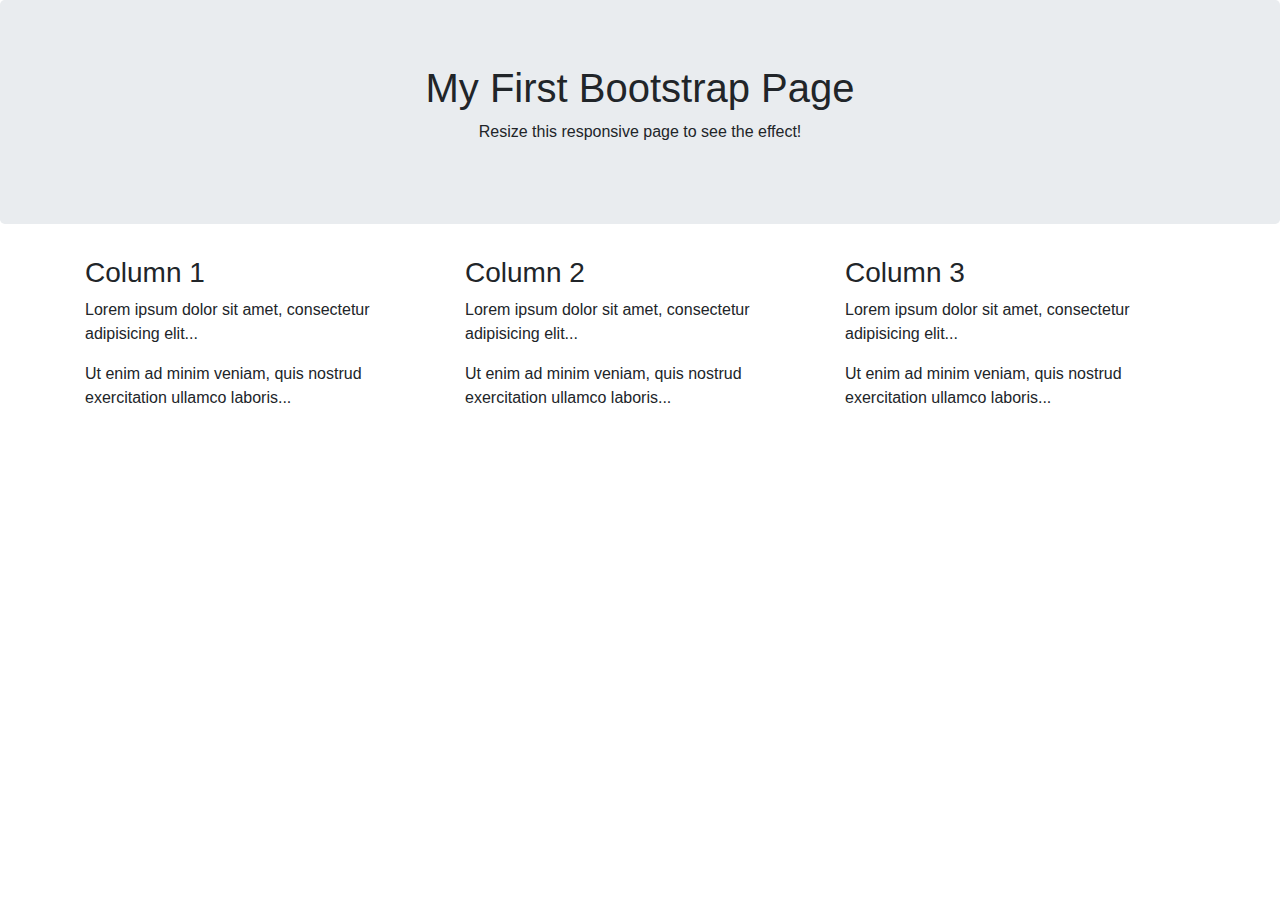
==== index.html @ 477ce377 "first commit" ====
<!DOCTYPE html>
<html lang="en">
  <head>
    <meta charset="UTF-8" />
    <meta http-equiv="X-UA-Compatible" content="IE=edge" />
    <meta name="viewport" content="width=device-width, initial-scale=1.0" />
    <link
      rel="stylesheet"
      href="https://cdn.jsdelivr.net/npm/bootstrap@4.6.2/dist/css/bootstrap.min.css"
    />
    <script src="https://cdn.jsdelivr.net/npm/jquery@3.6.1/dist/jquery.slim.min.js"></script>
    <script src="https://cdn.jsdelivr.net/npm/popper.js@1.16.1/dist/umd/popper.min.js"></script>
    <script src="https://cdn.jsdelivr.net/npm/bootstrap@4.6.2/dist/js/bootstrap.bundle.min.js"></script>
    <title>Posist</title>
  </head>
  <body>
    <div class="jumbotron text-center">
      <h1>My First Bootstrap Page</h1>
      <p>Resize this responsive page to see the effect!</p>
    </div>

    <div class="container">
      <div class="row">
        <div class="col-sm-4">
          <h3>Column 1</h3>
          <p>Lorem ipsum dolor sit amet, consectetur adipisicing elit...</p>
          <p>
            Ut enim ad minim veniam, quis nostrud exercitation ullamco
            laboris...
          </p>
        </div>
        <div class="col-sm-4">
          <h3>Column 2</h3>
          <p>Lorem ipsum dolor sit amet, consectetur adipisicing elit...</p>
          <p>
            Ut enim ad minim veniam, quis nostrud exercitation ullamco
            laboris...
          </p>
        </div>
        <div class="col-sm-4">
          <h3>Column 3</h3>
          <p>Lorem ipsum dolor sit amet, consectetur adipisicing elit...</p>
          <p>
            Ut enim ad minim veniam, quis nostrud exercitation ullamco
            laboris...
          </p>
        </div>
      </div>
    </div>
  </body>
</html>
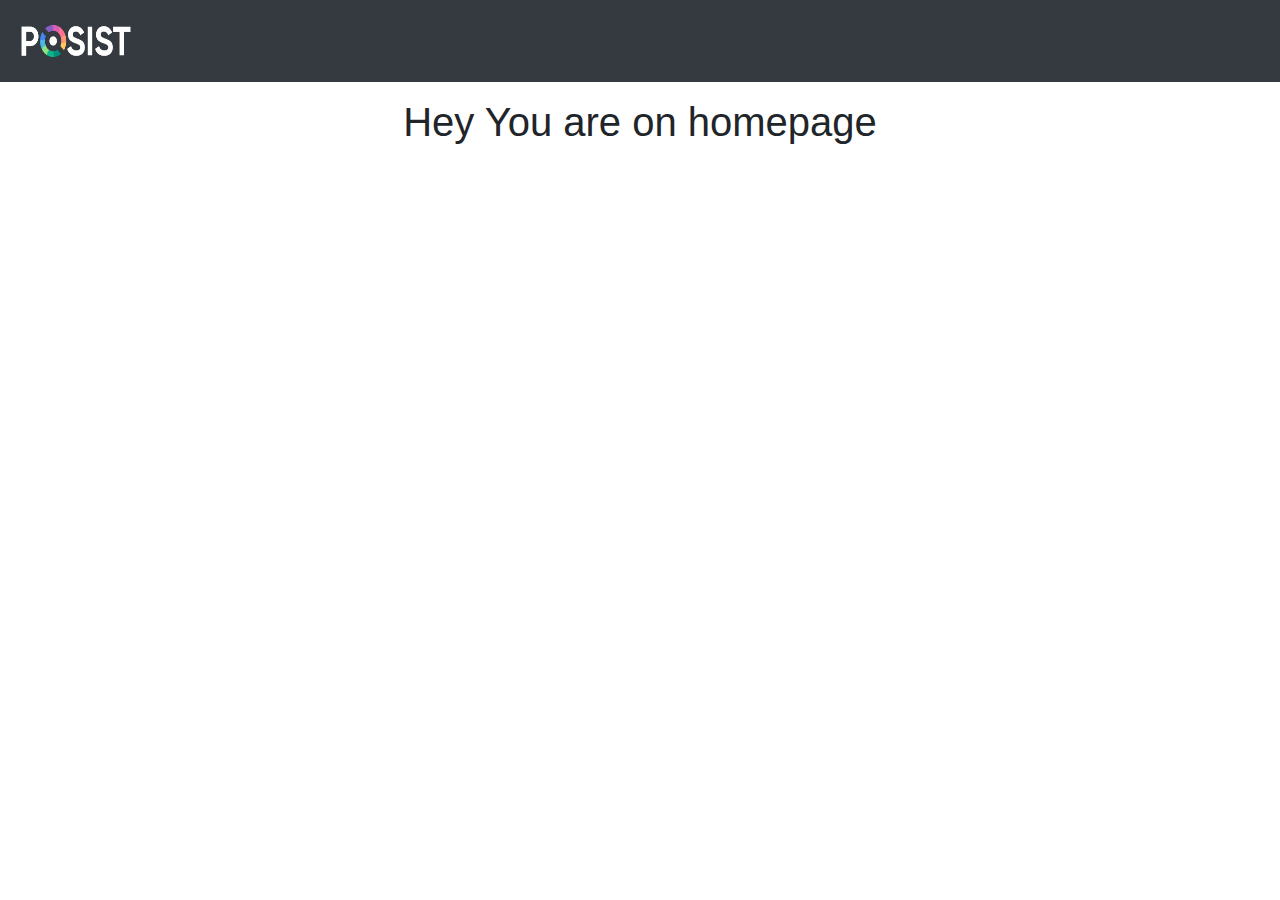
==== commit 263f1f1c: "signup frontend" ====
--- a/index.html
+++ b/index.html
@@ -3,7 +3,11 @@
   <head>
     <meta charset="UTF-8" />
     <meta http-equiv="X-UA-Compatible" content="IE=edge" />
-    <meta name="viewport" content="width=device-width, initial-scale=1.0" />
+    <!-- <meta name="viewport" content="width=device-width, initial-scale=1.0" /> -->
+    <meta
+      name="viewport"
+      content="width=device-width, initial-scale=1, shrink-to-fit=no"
+    />
     <link
       rel="stylesheet"
       href="https://cdn.jsdelivr.net/npm/bootstrap@4.6.2/dist/css/bootstrap.min.css"
@@ -14,38 +18,19 @@
     <title>Posist</title>
   </head>
   <body>
-    <div class="jumbotron text-center">
-      <h1>My First Bootstrap Page</h1>
-      <p>Resize this responsive page to see the effect!</p>
-    </div>
-
-    <div class="container">
-      <div class="row">
-        <div class="col-sm-4">
-          <h3>Column 1</h3>
-          <p>Lorem ipsum dolor sit amet, consectetur adipisicing elit...</p>
-          <p>
-            Ut enim ad minim veniam, quis nostrud exercitation ullamco
-            laboris...
-          </p>
-        </div>
-        <div class="col-sm-4">
-          <h3>Column 2</h3>
-          <p>Lorem ipsum dolor sit amet, consectetur adipisicing elit...</p>
-          <p>
-            Ut enim ad minim veniam, quis nostrud exercitation ullamco
-            laboris...
-          </p>
-        </div>
-        <div class="col-sm-4">
-          <h3>Column 3</h3>
-          <p>Lorem ipsum dolor sit amet, consectetur adipisicing elit...</p>
-          <p>
-            Ut enim ad minim veniam, quis nostrud exercitation ullamco
-            laboris...
-          </p>
-        </div>
-      </div>
+    <nav class="navbar navbar-light bg-dark mb-3 p-3">
+      <a class="navbar-brand" href="#">
+        <img
+          src="images/POSIST-LOGO.webp"
+          width="120"
+          height="40"
+          class="d-inline-block align-top"
+          alt=""
+        />
+      </a>
+    </nav>
+    <div class="container text-center">
+      <h1>Hey You are on homepage</h1>
     </div>
   </body>
 </html>
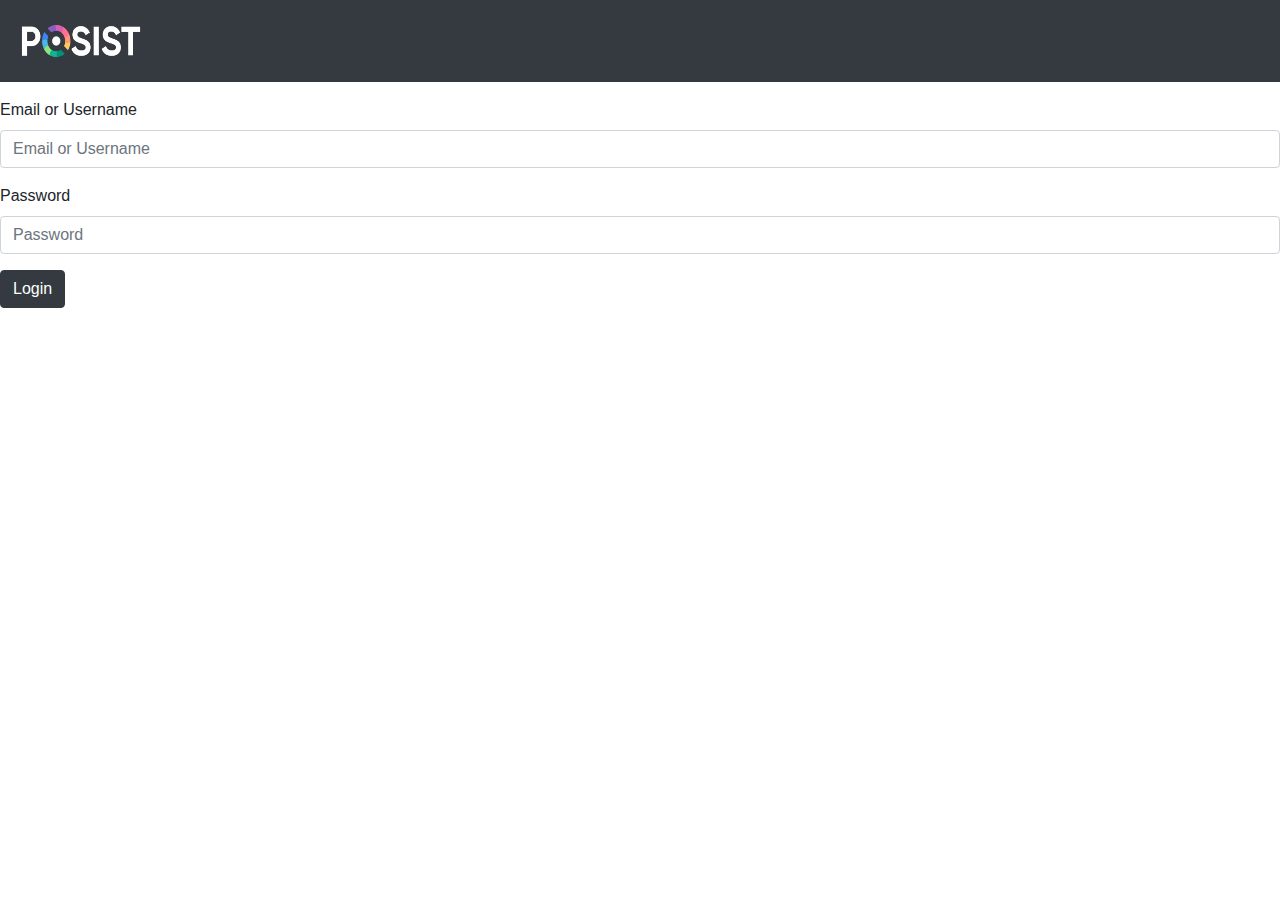
==== commit f332a84f: "done" ====
--- a/index.html
+++ b/index.html
@@ -19,18 +19,31 @@
   </head>
   <body>
     <nav class="navbar navbar-light bg-dark mb-3 p-3">
-      <a class="navbar-brand" href="#">
+      <a class="navbar-brand" href="/">
         <img
           src="images/POSIST-LOGO.webp"
-          width="120"
+          width="130"
           height="40"
           class="d-inline-block align-top"
           alt=""
         />
       </a>
+      <div class="form-inline">
+        <button id="logout" class="btn btn-light font-weight-bold my-2 my-sm-0">
+          Logout
+        </button>
+      </div>
     </nav>
     <div class="container text-center">
-      <h1>Hey You are on homepage</h1>
+      <img
+        src="https://media.tenor.com/lnKVBvt5gpYAAAAC/cheering.gif"
+        width="300"
+        height="400"
+      />
+      <h1>Cheers!!! You have sucessfully reached homepage</h1>
     </div>
+    <script src="scripts/logout.js"></script>
+
+    <script src="scripts/script.js"></script>
   </body>
 </html>
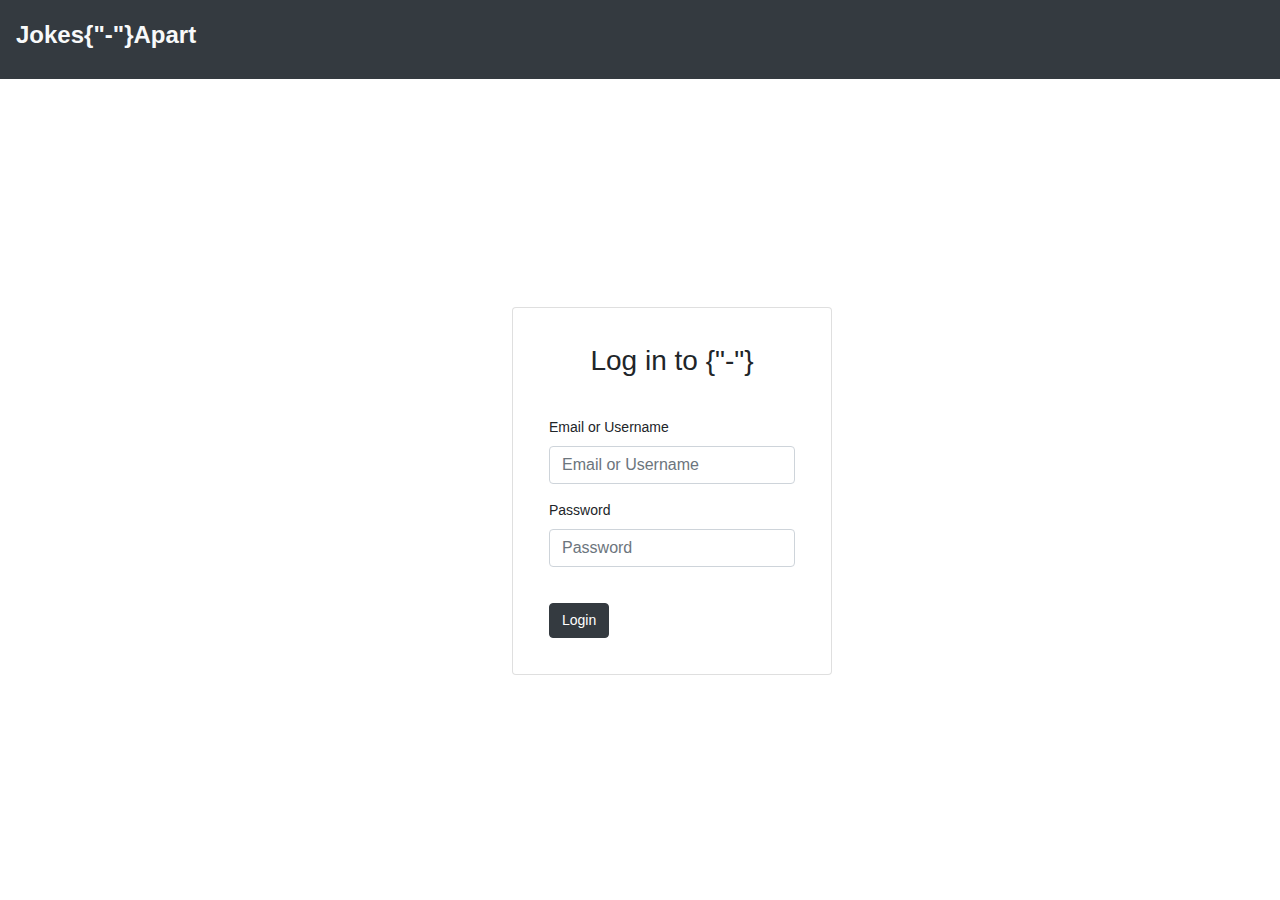
==== commit cb967818: "few changes" ====
--- a/index.html
+++ b/index.html
@@ -15,18 +15,22 @@
     <script src="https://cdn.jsdelivr.net/npm/jquery@3.6.1/dist/jquery.slim.min.js"></script>
     <script src="https://cdn.jsdelivr.net/npm/popper.js@1.16.1/dist/umd/popper.min.js"></script>
     <script src="https://cdn.jsdelivr.net/npm/bootstrap@4.6.2/dist/js/bootstrap.bundle.min.js"></script>
+
+    <link rel="stylesheet" href="styles/style.css" />
+
     <title>Posist</title>
   </head>
   <body>
     <nav class="navbar navbar-light bg-dark mb-3 p-3">
       <a class="navbar-brand" href="/">
-        <img
+        <!-- <img
           src="images/POSIST-LOGO.webp"
           width="130"
           height="40"
           class="d-inline-block align-top"
           alt=""
-        />
+        /> -->
+        <h4 class="text-light font-weight-bold">Jokes{"-"}Apart</h4>
       </a>
       <div class="form-inline">
         <button id="logout" class="btn btn-light font-weight-bold my-2 my-sm-0">
@@ -34,13 +38,17 @@
         </button>
       </div>
     </nav>
-    <div class="container text-center">
+    <div
+      class="container d-flex h-75 justify-content-center align-items-center flex-column text-center"
+    >
       <img
         src="https://media.tenor.com/lnKVBvt5gpYAAAAC/cheering.gif"
         width="300"
         height="400"
       />
-      <h1>Cheers!!! You have sucessfully reached homepage</h1>
+      <h1>
+        Cheers!!! You have sucessfully reached homepage ,Enjoy Your life...
+      </h1>
     </div>
     <script src="scripts/logout.js"></script>
 
--- a/styles/style.css
+++ b/styles/style.css
@@ -0,0 +1,47 @@
+.form-group.required .control-label:after {
+  content: "*";
+  color: red;
+  padding-left: 0.5rem;
+}
+
+html,
+body {
+  height: 100%;
+}
+.center-align {
+  margin: 0 auto;
+  height: 88%;
+  max-width: 1504px;
+  gap: 4rem;
+}
+
+form {
+  padding-top: 10px;
+  font-size: 14px;
+  margin-top: 30px;
+}
+
+.card-title {
+  font-weight: 300;
+}
+
+.btn {
+  font-size: 14px;
+  margin-top: 20px;
+}
+
+.login-form {
+  width: 330px;
+  margin: 20px;
+}
+
+.sign-up {
+  text-align: center;
+  padding: 20px 0 0;
+}
+
+.alert {
+  margin-bottom: -30px;
+  font-size: 13px;
+  margin-top: 20px;
+}
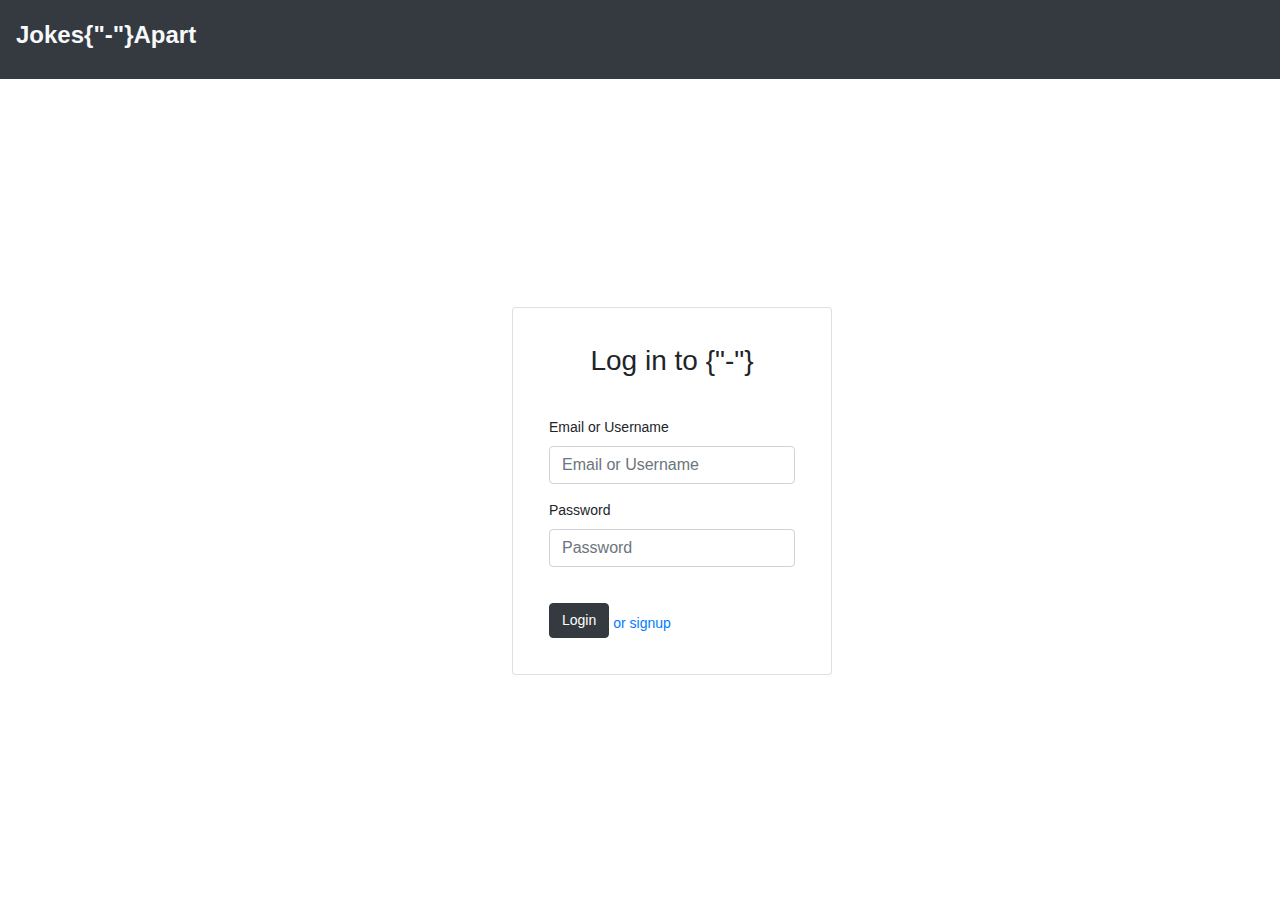
==== commit 06e957c2: "prod" ====
--- a/index.html
+++ b/index.html
@@ -21,6 +21,13 @@
     <title>Posist</title>
   </head>
   <body>
+    <div id="loading">
+      <img
+        id="loading-image"
+        src="https://media.tenor.com/ZI9R3y38pg8AAAAM/lari-pagi.gif"
+        alt="Loading..."
+      />
+    </div>
     <nav class="navbar navbar-light bg-dark mb-3 p-3">
       <a class="navbar-brand" href="/">
         <!-- <img
--- a/styles/style.css
+++ b/styles/style.css
@@ -45,3 +45,23 @@
   font-size: 13px;
   margin-top: 20px;
 }
+
+.loading {
+  position: fixed;
+  display: block;
+  width: 100%;
+  height: 100%;
+  top: 0;
+  left: 0;
+  text-align: center;
+  opacity: 1;
+  background-color: #fff;
+  z-index: 99;
+}
+
+.loading-image {
+  position: absolute;
+  top: 40%;
+  left: 45%;
+  z-index: 100;
+}
